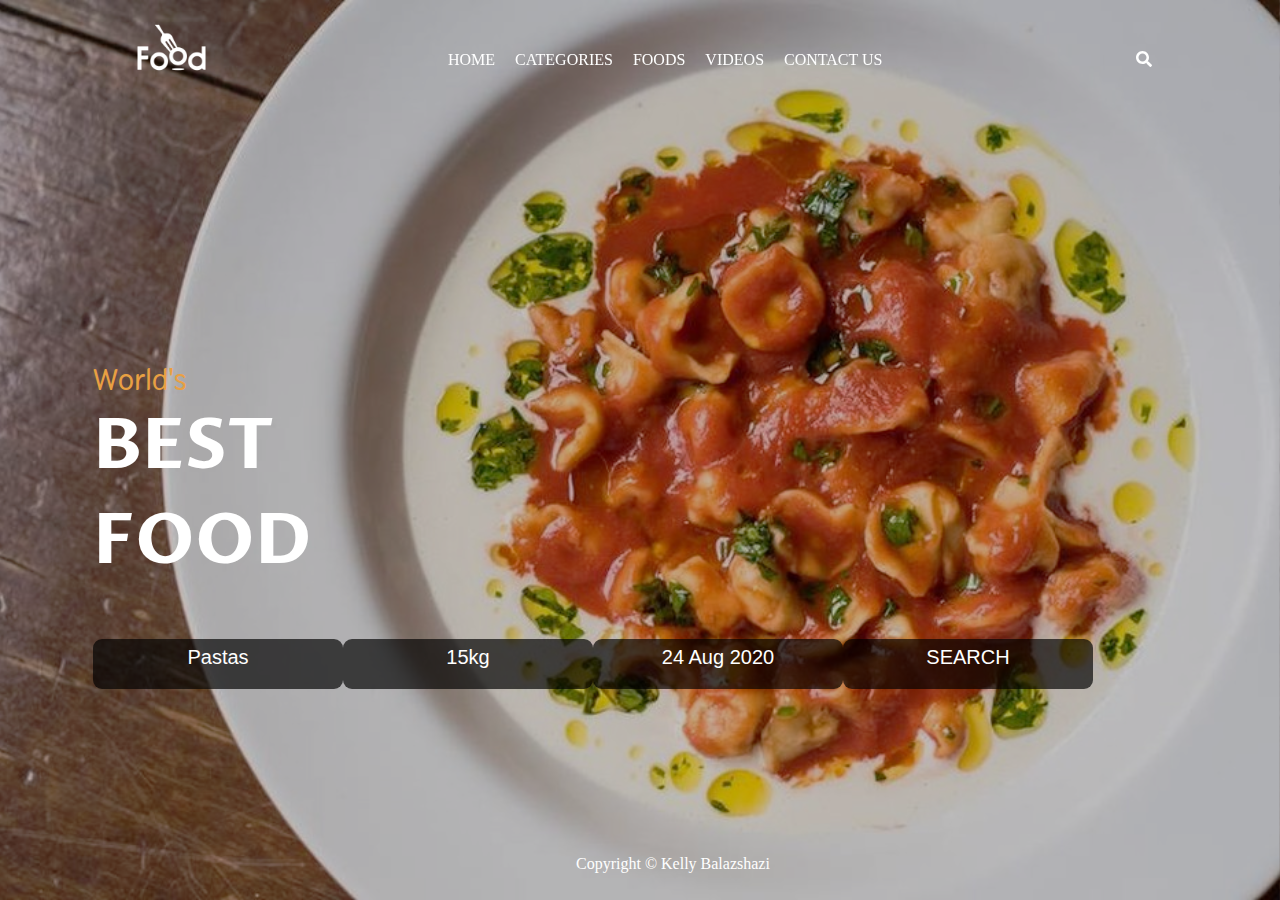
==== index.html @ e3669ff0 "best food project" ====
<!DOCTYPE html>
<html lang="pt-BR">
<head>
    <meta charset="UTF-8">
    <meta http-equiv="X-UA-Compatible" content="IE=edge">
    <meta name="viewport" content="width=device-width, initial-scale=1.0">
    <title>Best-Food</title>
    <link rel="stylesheet" href="comidastyle.css">
    <link rel="preconnect" href="https://fonts.googleapis.com">
<link rel="preconnect" href="https://fonts.gstatic.com" crossorigin>
<link href="https://fonts.googleapis.com/css2?family=Thasadith&display=swap" rel="stylesheet">
<link rel="preconnect" href="https://fonts.googleapis.com">
<link rel="preconnect" href="https://fonts.gstatic.com" crossorigin>
<link href="https://fonts.googleapis.com/css2?family=Proza+Libre:wght@800&display=swap" rel="stylesheet">
    <!-- <svg xmlns="http://www.w3.org/2000/svg" aria-hidden="true" focusable="false" data-prefix="fas" data-icon="search" class="svg-inline--fa fa-search fa-w-16" role="img" viewBox="0 0 512 512"><path fill="currentColor" d="M505 442.7L405.3 343c-4.5-4.5-10.6-7-17-7H372c27.6-35.3 44-79.7 44-128C416 93.1 322.9 0 208 0S0 93.1 0 208s93.1 208 208 208c48.3 0 92.7-16.4 128-44v16.3c0 6.4 2.5 12.5 7 17l99.7 99.7c9.4 9.4 24.6 9.4 33.9 0l28.3-28.3c9.4-9.4 9.4-24.6.1-34zM208 336c-70.7 0-128-57.2-128-128 0-70.7 57.2-128 128-128 70.7 0 128 57.2 128 128 0 70.7-57.2 128-128 128z"/></svg> -->
</head>
<body>
    <header>
        <a href="#" class="logo">
            <img src="foooodlogo-removebg-preview.png" alt="foodlogo">
        </a>
        <nav class="links">
            <ul class="menu">
            <ul>
                <li><a>HOME</a></li>
                <li><a>CATEGORIES</a></li>
                <li><a>FOODS</a></li>
                <li><a>VIDEOS</a></li>
                <li><a>CONTACT US</a></li>
            </ul>
            </ul>
            <!-- <div class="lupa">&#128270;</div> -->
            <!-- <div><i class="fas fa-search"></i></div> -->
            <svg xmlns="http://www.w3.org/2000/svg" aria-hidden="true" focusable="false" data-prefix="fas" data-icon="search" class="svg-inline--fa fa-search fa-w-16" role="img" viewBox="0 0 512 512"><path fill="currentColor" d="M505 442.7L405.3 343c-4.5-4.5-10.6-7-17-7H372c27.6-35.3 44-79.7 44-128C416 93.1 322.9 0 208 0S0 93.1 0 208s93.1 208 208 208c48.3 0 92.7-16.4 128-44v16.3c0 6.4 2.5 12.5 7 17l99.7 99.7c9.4 9.4 24.6 9.4 33.9 0l28.3-28.3c9.4-9.4 9.4-24.6.1-34zM208 336c-70.7 0-128-57.2-128-128 0-70.7 57.2-128 128-128 70.7 0 128 57.2 128 128 0 70.7-57.2 128-128 128z"/></svg>

        </nav>
    </header>
    <main>
        
        <h2>World's</h2>
        <h1>BEST <br> FOOD</h1>
        <a href="#">Pastas</a><a>15kg</a><a>24 Aug 2020</a><a>SEARCH</a>
 
    </main>
    <footer>
        <p>Copyright &copy;  Kelly Balazshazi</p>
    </footer>
    
</body>
</html>
---- comidastyle.css ----
*{
    margin: 0;
    padding: 0;
    box-sizing: border-box;
}

body{
    width: 100vw;
    height: 100vh;
    background-image: url("pratoitalia.jpg");
    background-color: #4d4b4b55;
    background-blend-mode: darken;
    background-size: cover;
    background-position: right top;
    display: flex;
    overflow-x: hidden;
}

header{
    /* background-color: #575656aa; */
    height: 120px;
    width: 2000px;
    display:flex;
    justify-content: space-between;
    align-items: center;
    padding: 0 10vw;
}

.logo img{
    width: 95px;
    filter: brightness(100);
    display: block;
	left:50%;
	top:50%;
    margin-left: -4px;
    margin-top: -25px;
}

.links ul {
    display: flex;
    gap: 20px;
    color: white; 
    list-style-type: none;
    position:fixed;
    left: 35%;
}

.links a{
    color: white;
    text-decoration: none;
    font-family: 20px;
    user-select: none;
    transition: all 0,5s;
}

.links a:hover {
    color: rgb(233, 160, 66);
}


/* .div {
    position: absolute;
    width: 60px;
    top: 90vh;
    left: 90vw;
    filter: brightness(10%);
} */

/* .div {
    filter: brightness(0);
} */

style
 		p{
 			font-size:26px;
 		}
 
 		svg{
 			display:inline-block;
 			font-size: inherit;
 			height: 1em;
 			overflow: visible;
 			vertical-align: -.125em;
            color: white;
 		}


main{
    padding:  20vh 10vw;
    flex-grow: 1;
    color: white;
    align-items: center;
    position:absolute;
    display: block;
	left:50%;
	top:50%;
    margin-left: -675px;
    margin-top: -270px;
}

main h2{
    font-size: 30px;
    font-family: 'Thasadith', sans-serif;
    color: rgb(233, 160, 66);
}

main h1{
    font-size: 70px;
    font-family: 'Proza Libre', sans-serif;
}

main a{
    display: flex;
    justify-content: center;
    align-items: center;
    text-decoration: none;
    color: white;
    font-size: 20px;
    width: 250px;
    height: 50px;
    background-color: #000000AA;
    margin-top: 50px;
    border-radius: 9px;
    user-select: none;
    transition: all .3s;
    display:inline;
    float:left;
    text-align: center;
    font-family: 'Segoe UI', Tahoma, Geneva, Verdana, sans-serif;
    padding-bottom: 7px;
    padding-top: 7px;
}

main a:hover{
    border: solid 1px rgb(95, 94, 91);
    background-color: rgb(238, 120, 66);
}

footer {
    position:absolute;
    bottom:0;
    width:100%;
    color: white;
    left:45%;
	top:95%;
}
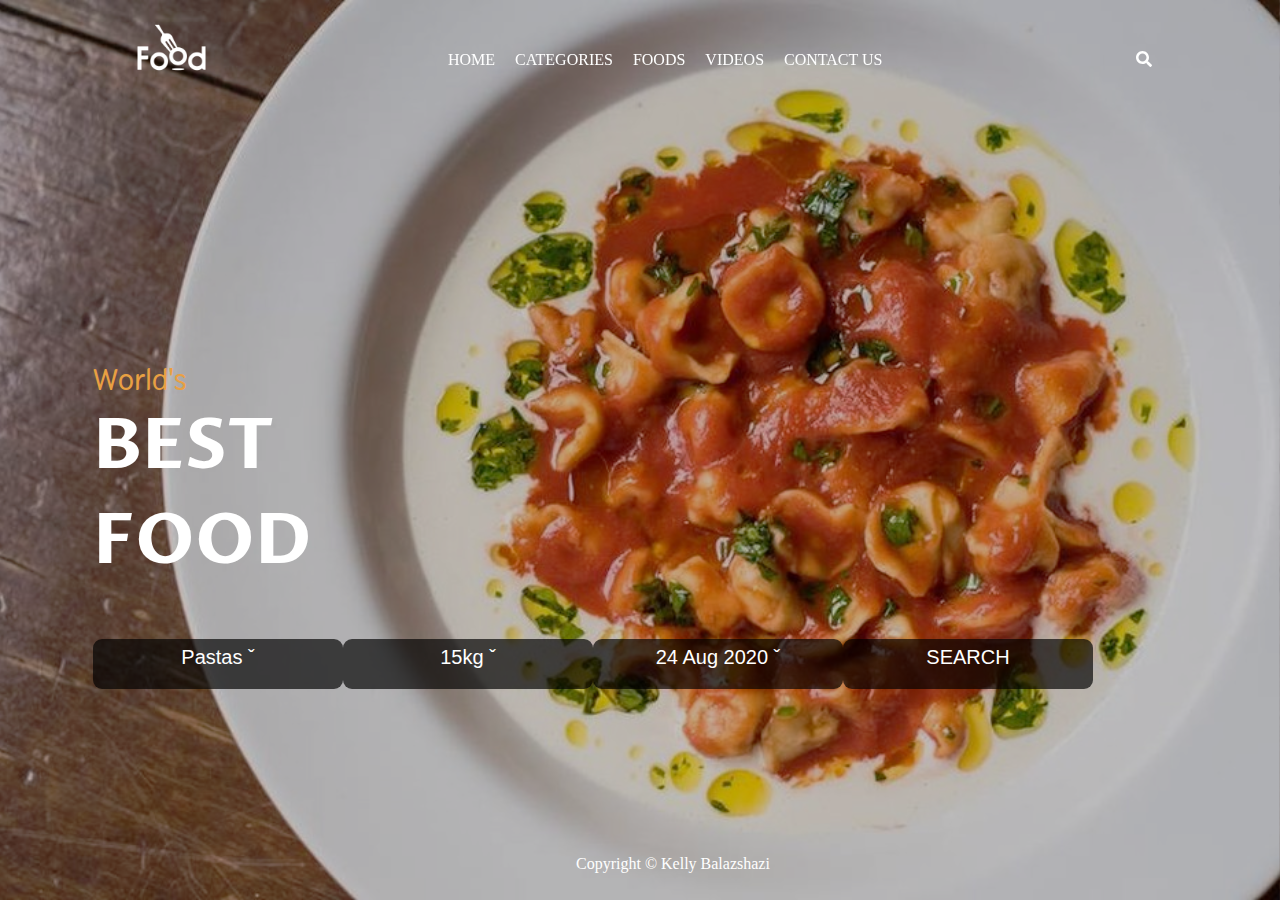
==== commit 46c78602: "best food project" ====
--- a/index.html
+++ b/index.html
@@ -39,7 +39,7 @@
         
         <h2>World's</h2>
         <h1>BEST <br> FOOD</h1>
-        <a href="#">Pastas</a><a>15kg</a><a>24 Aug 2020</a><a>SEARCH</a>
+        <a href="#">Pastas ˇ</a><a>15kg ˇ </a><a>24 Aug 2020 ˇ</a><a>SEARCH</a>
  
     </main>
     <footer>
